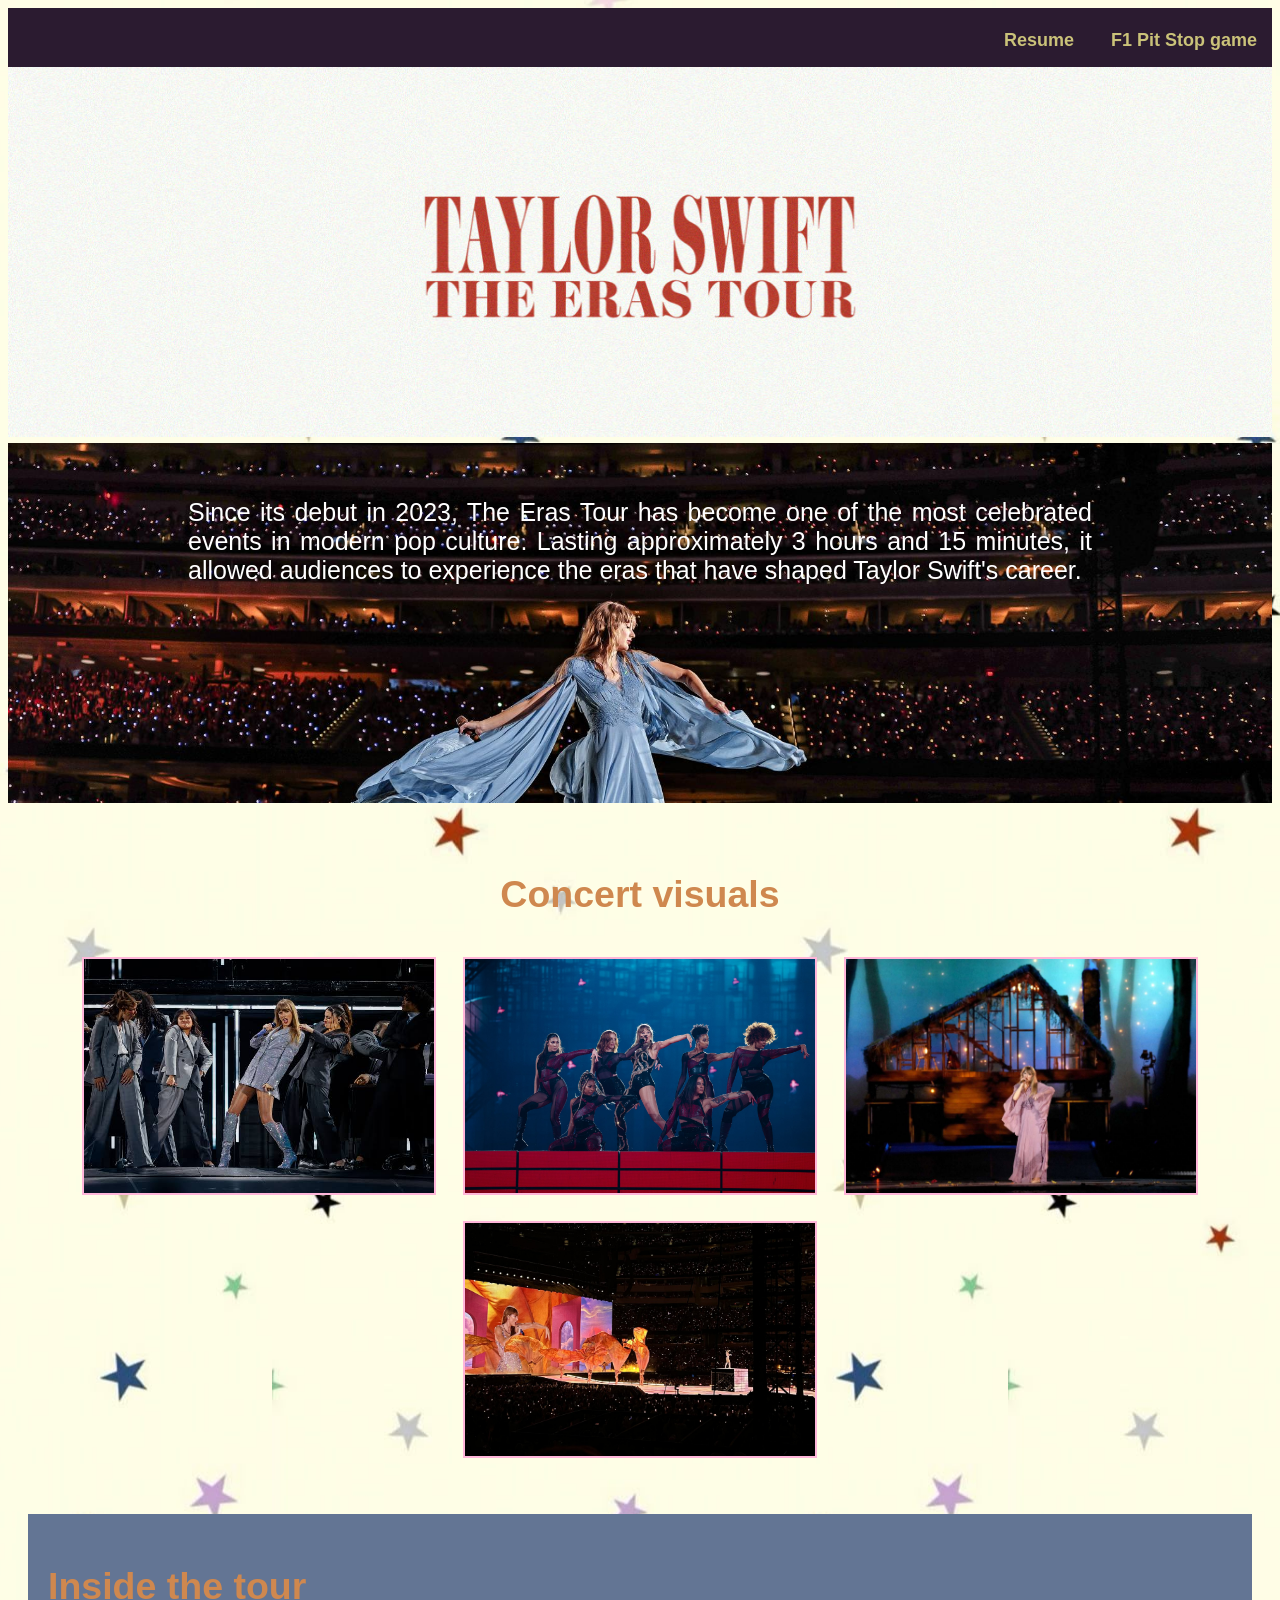
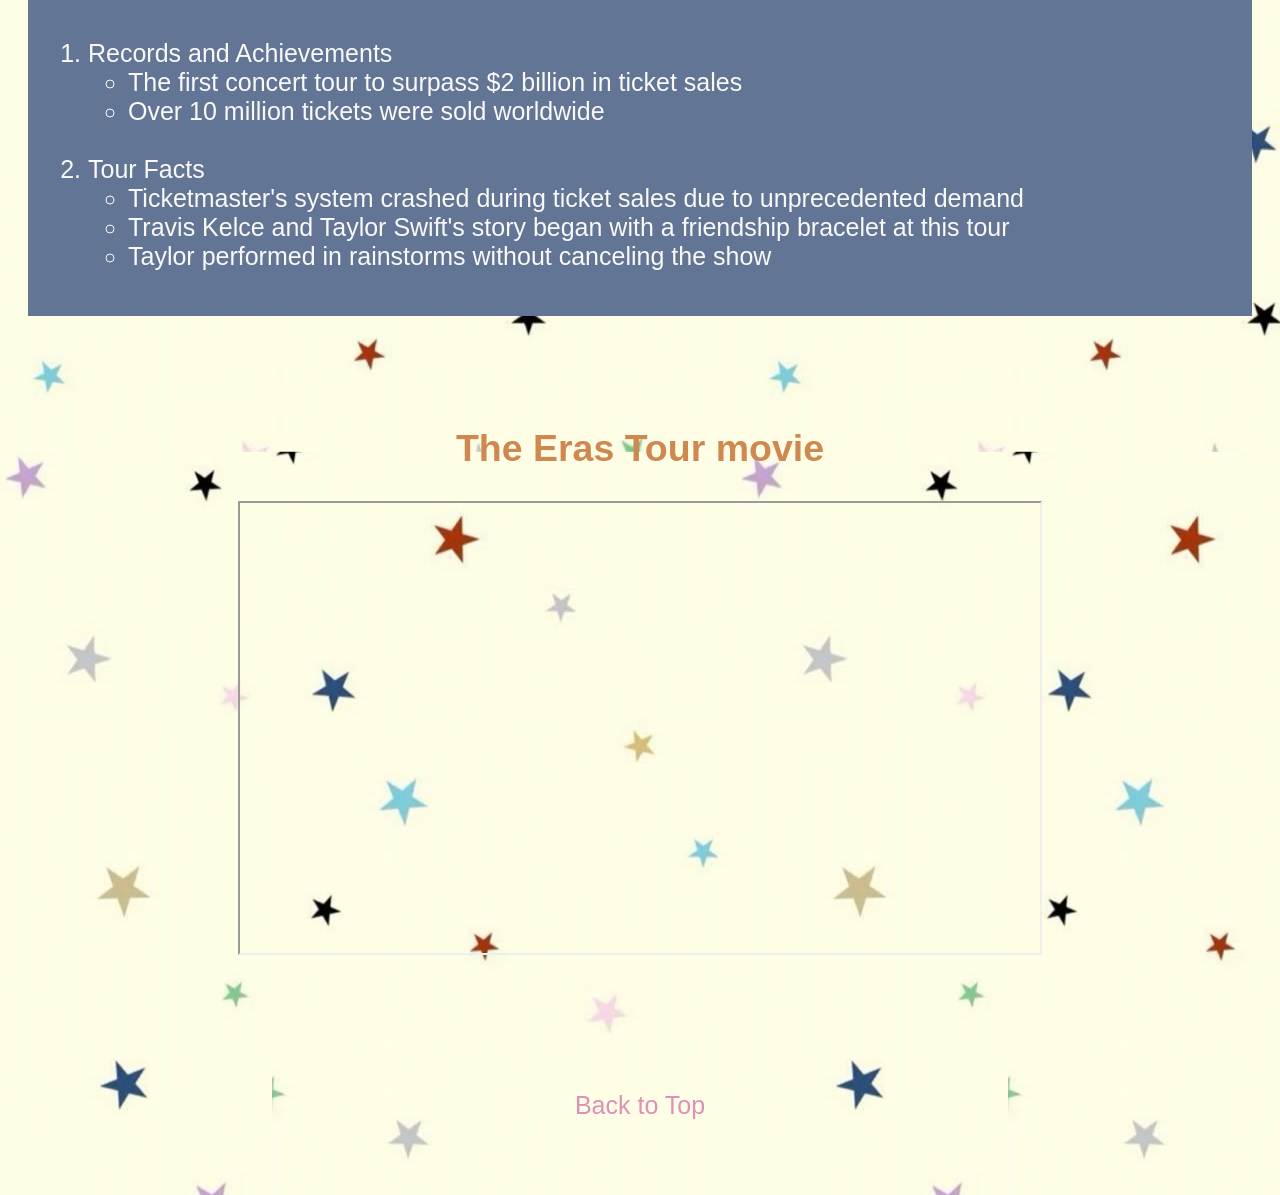
==== index.html @ 2ceeff08 "Add files via upload" ====
<!DOCTYPE html>
<html>
<head>
    <title>The Eras Tour</title>
    <link rel="stylesheet" href="css/scratch.css">
</head>

<body id="top">

    <div class="nav">
        <a href="html/resume.html">Resume</a> 
        <a href="html/app.html">F1 Pit Stop game</a>
    </div>

    <div class="header">
        <img src="assets/Title.jpg" alt="The Eras Tour">
    </div>

    <div class="concept">
        <p class="justify">
        Since its debut in 2023, The Eras Tour has become one of the most celebrated events in modern pop culture. 
        Lasting approximately 3 hours and 15 minutes, it allowed audiences to experience the eras that have shaped Taylor Swift's career.
    </p>

    </div>

    <div class="gallery">

        <h2>Concert visuals</h2>
        <img src="assets/Dancers.jpg" alt="Dancers" class="smallImg">
        <img src="assets/Rep.jpg" alt="Rep" class="smallImg">
        <img src="assets/House.jpg" alt="House" class="smallImg">
        <img src="assets/Open.jpg" alt="Vis" class="smallImg">
    </div>

   <div class="content">
    <h2>Inside the tour</h2>

    <ol>
        <li>Records and Achievements
            <ul>
                <li>The first concert tour to surpass $2 billion in ticket sales</li>
                <li>Over 10 million tickets were sold worldwide</li>
            </ul>
        </li>
        <br>
        <li>Tour Facts
            <ul>
                <li>Ticketmaster's system crashed during ticket sales due to unprecedented demand</li>
                <li>Travis Kelce and Taylor Swift's story began with a friendship bracelet at this tour</li>
                <li>Taylor performed in rainstorms without canceling the show</li>
            </ul>
        </li>
    </ol>

    </div>

    <div class="videoSection">
 <h2>The Eras Tour movie </h2>

    <iframe width="800" height="450"
    src="https://www.youtube.com/embed/5UBl0rLEl0w"
    allowfullscreen>
    </iframe>

</div>

    <div class="tableauSection" id="tableau">
    <div class="tableauBox">

        <div class='tableauPlaceholder' id='viz1781376276561' style='position: relative'>
    <noscript>
        <a href='#'>
            <img alt='Tour Overview!'
            src='https://public.tableau.com/static/images/Ta/TaylorSwift-TheErasTourDashboard/TourOverview/1_rss.png'
            style='border: none' />
        </a>
    </noscript>

    <object class='tableauViz' style='display:none;'>
        <param name='host_url' value='https%3A%2F%2Fpublic.tableau.com%2F' />
        <param name='embed_code_version' value='3' />
        <param name='site_root' value='' />
        <param name='name' value='TaylorSwift-TheErasTourDashboard/TourOverview' />
        <param name='tabs' value='no' />
        <param name='toolbar' value='yes' />
        <param name='static_image' value='https://public.tableau.com/static/images/Ta/TaylorSwift-TheErasTourDashboard/TourOverview/1.png' />
        <param name='animate_transition' value='yes' />
        <param name='display_static_image' value='yes' />
        <param name='display_spinner' value='yes' />
        <param name='display_overlay' value='yes' />
        <param name='display_count' value='yes' />
        <param name='language' value='es-ES' />
    </object>
</div>

<script type='text/javascript'>
    var divElement = document.getElementById('viz1781376276561');
    var vizElement = divElement.getElementsByTagName('object')[0];

    vizElement.style.width = '100%';
    vizElement.style.height = '1000px';

    var scriptElement = document.createElement('script');
    scriptElement.src = 'https://public.tableau.com/javascripts/api/viz_v1.js';

    vizElement.parentNode.insertBefore(scriptElement, vizElement);
</script>
        
    </div>

    <div class="footer">
        <a href="#top">Back to Top</a>
    </div>

</body>
</html>
---- css/scratch.css ----
body {
    background-image: url("../assets/Wall.jpg");
    background-position: center;
    font-family: "Merriweather Sans", sans-serif;
    color: #f9f9f9;
    font-size: 25px;
}

.nav {
    background-color: #2b1b30;
    text-align: right;
    padding: 15px;
}

.nav a {
    color: #cac279;
    text-decoration: none;
    font-weight: bold;
    margin-left: 30px;
    font-family: Geneva, sans-serif;
    font-size: 18px;
}

.header Img {
    width: 100%;
    height: 370px;
}

h2 {
    color:rgb(207, 136, 79)
}

.intro {
    color: brown;
    font-size: 24px;
}

.content {
    background-color: #637594;
    margin: 20px;
    padding: 20px;
    margin-top: 40px;
}

.gallery {
    text-align: center;
    margin-top: 70px;
}

.videoSection {
    margin: 30px;
    padding: 50px;
    text-align: center;
}
.tableauSection {
    margin: 25px;
    padding: 25px;
    text-align: center;
}

.footer {
    text-align: center;
    padding: 25px;
}

a {
    color: #de90b6;
    text-decoration: none;
}

.bold {
    font-weight: bold;
}

.justify {
    text-align: justify;
}


.smallImg {
    width: 350px;
    margin: 10px;
    border: 2px solid #ffb6d9;
}
.tableauBox {
    padding-left: 50px;
}

.concept{
    background-image: url("../assets/Move.jpg");
    background-position: center;
    background-repeat: no-repeat;
    background-size: cover;
    padding: 180px;
}
.concept h2 {
    color: white;
}
.concept p {
    color: white;
    margin-top: -125px;
}
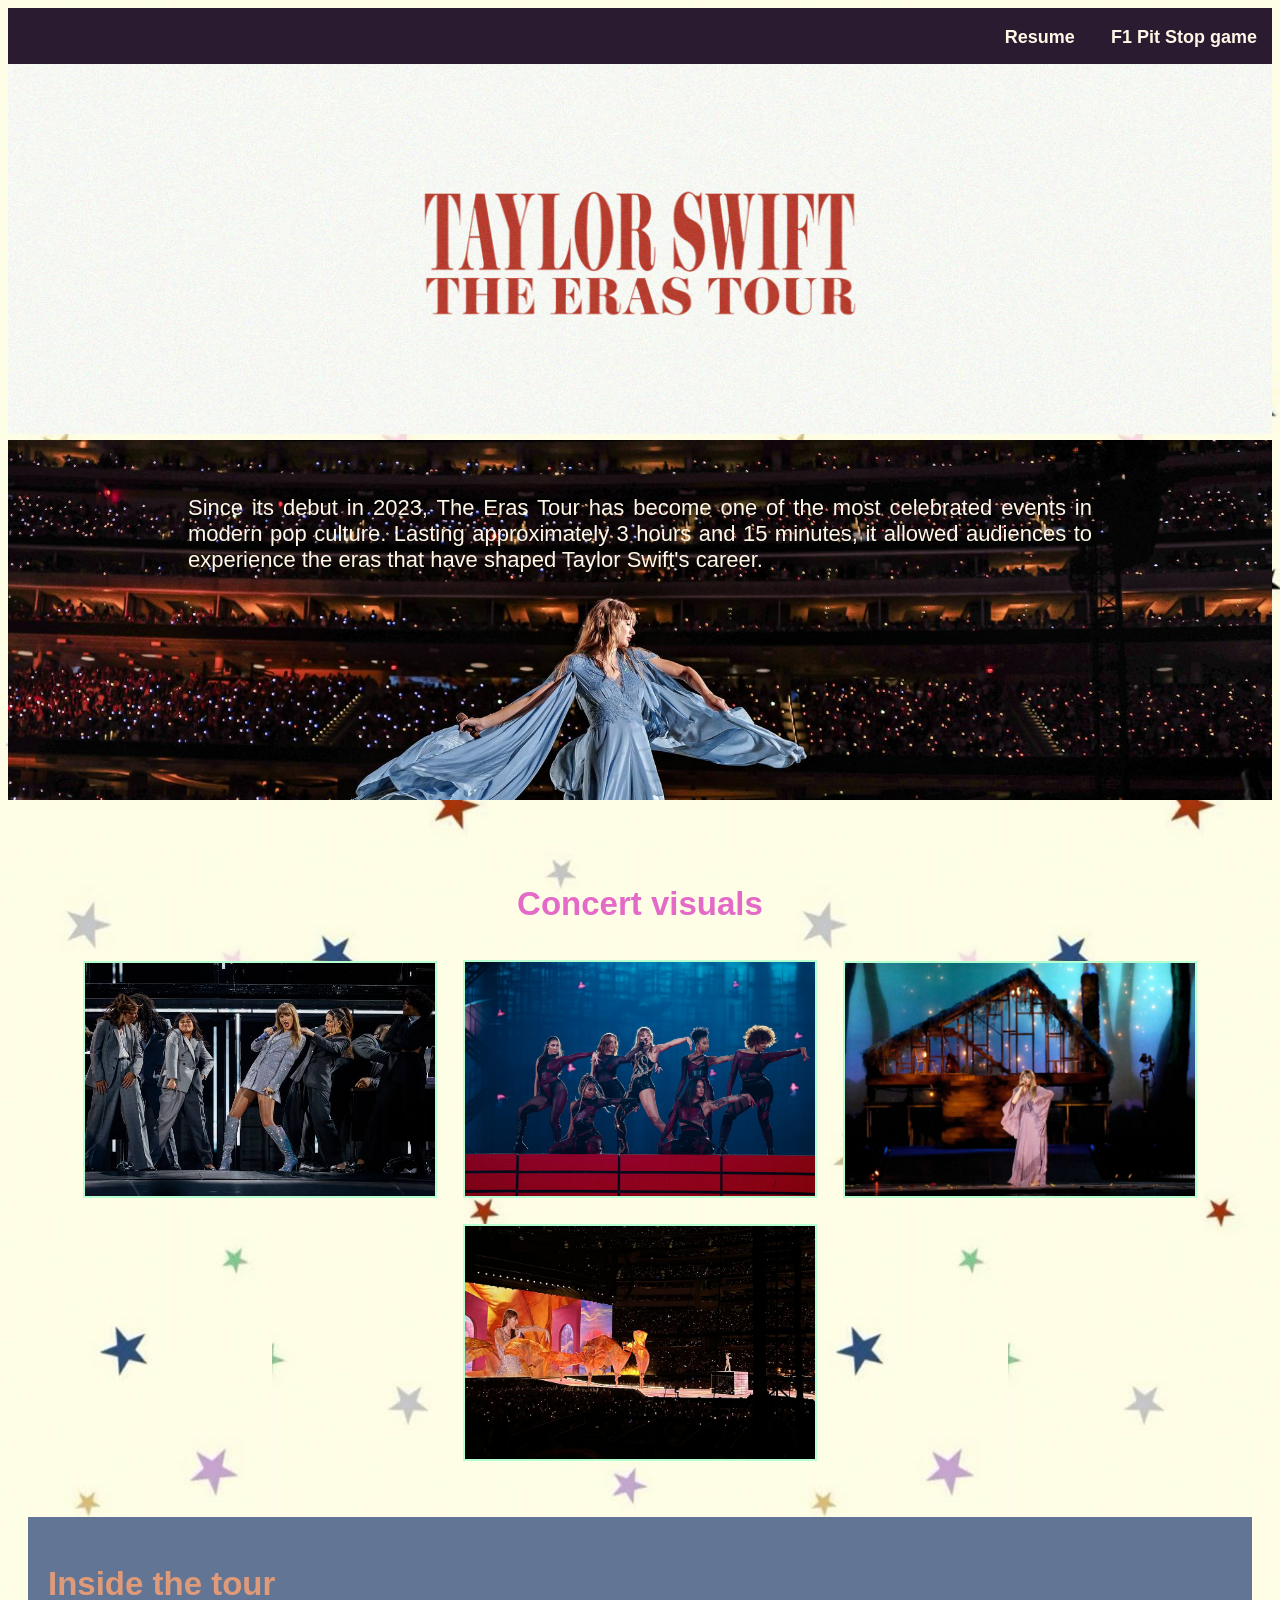
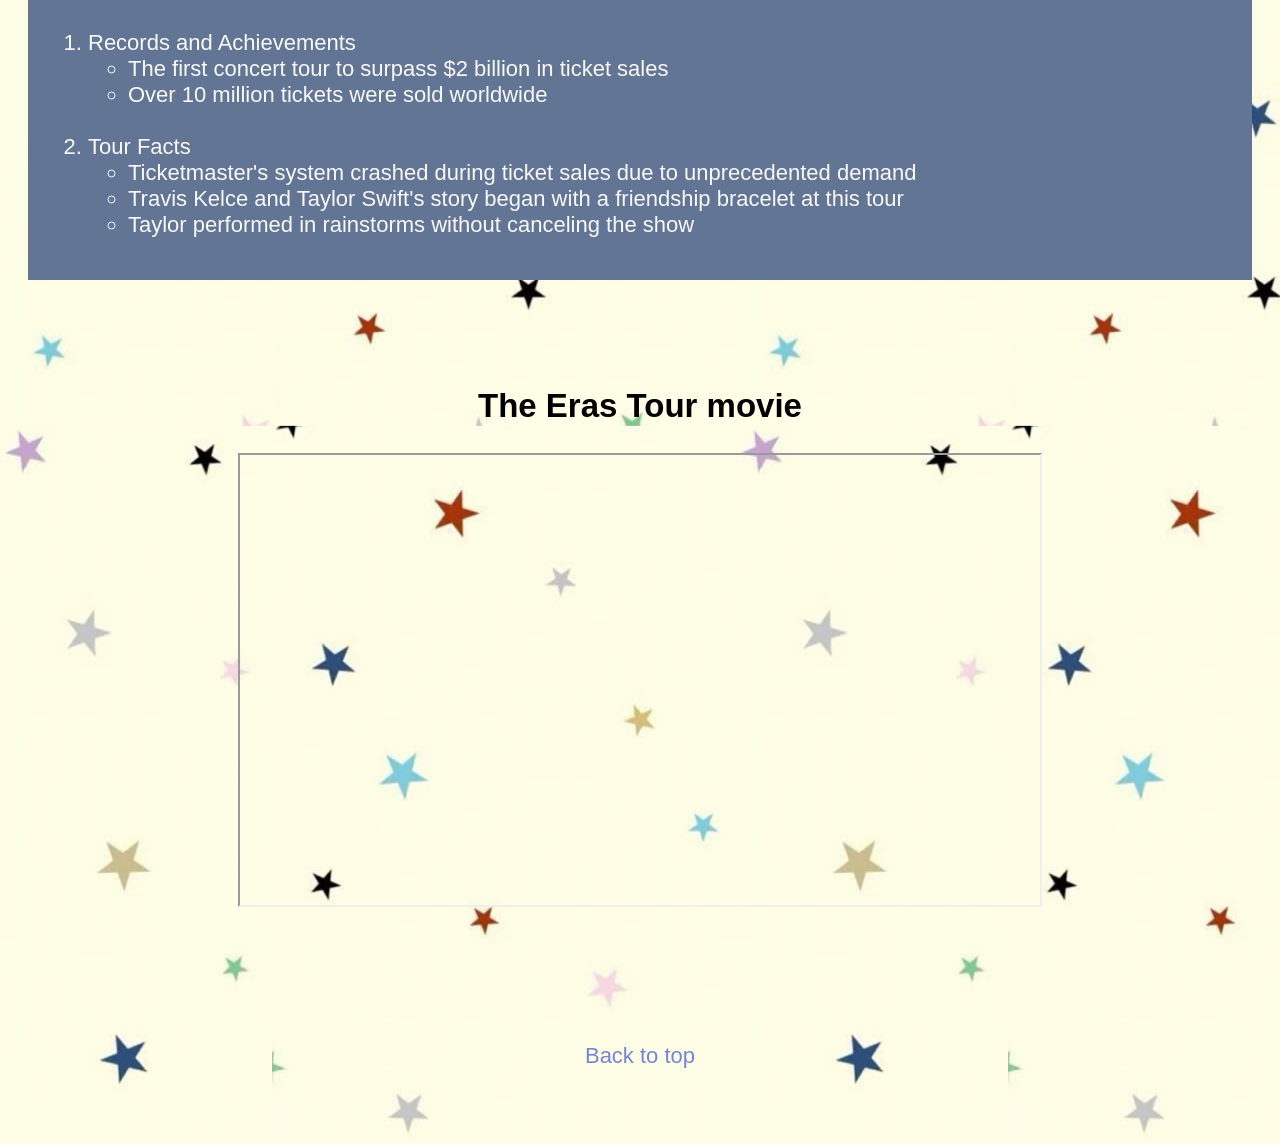
==== commit 5ae119b4: "Add files via upload" ====
--- a/index.html
+++ b/index.html
@@ -26,7 +26,7 @@
 
     <div class="gallery">
 
-        <h2>Concert visuals</h2>
+        <h2 class="visualsTitle">Concert visuals</h2>
         <img src="assets/Dancers.jpg" alt="Dancers" class="smallImg">
         <img src="assets/Rep.jpg" alt="Rep" class="smallImg">
         <img src="assets/House.jpg" alt="House" class="smallImg">
@@ -34,7 +34,7 @@
     </div>
 
    <div class="content">
-    <h2>Inside the tour</h2>
+    <h2 class="tourTitle">Inside the tour</h2>
 
     <ol>
         <li>Records and Achievements
@@ -56,7 +56,7 @@
     </div>
 
     <div class="videoSection">
- <h2>The Eras Tour movie </h2>
+ <h2 class="movieTitle">The Eras Tour movie</h2>
 
     <iframe width="800" height="450"
     src="https://www.youtube.com/embed/5UBl0rLEl0w"
@@ -110,7 +110,7 @@
     </div>
 
     <div class="footer">
-        <a href="#top">Back to Top</a>
+        <a href="#top">Back to top</a>
     </div>
 
 </body>
--- a/css/scratch.css
+++ b/css/scratch.css
@@ -3,7 +3,7 @@
     background-position: center;
     font-family: "Merriweather Sans", sans-serif;
     color: #f9f9f9;
-    font-size: 25px;
+    font-size: 22px;
 }
 
 .nav {
@@ -13,7 +13,7 @@
 }
 
 .nav a {
-    color: #cac279;
+    color: #FFF8E7;
     text-decoration: none;
     font-weight: bold;
     margin-left: 30px;
@@ -26,13 +26,16 @@
     height: 370px;
 }
 
-h2 {
-    color:rgb(207, 136, 79)
+.visualsTitle {
+    color: #e36bc7;
 }
 
-.intro {
-    color: brown;
-    font-size: 24px;
+.tourTitle {
+    color: #df9b79;
+}
+
+.movieTitle {
+    color: black;
 }
 
 .content {
@@ -44,7 +47,7 @@
 
 .gallery {
     text-align: center;
-    margin-top: 70px;
+    margin-top: 85px;
 }
 
 .videoSection {
@@ -64,7 +67,7 @@
 }
 
 a {
-    color: #de90b6;
+    color: #7585d4;
     text-decoration: none;
 }
 
@@ -80,10 +83,10 @@
 .smallImg {
     width: 350px;
     margin: 10px;
-    border: 2px solid #ffb6d9;
+    border: 2px solid #b6ffd0;
 }
 .tableauBox {
-    padding-left: 50px;
+    padding-left: 55px;
 }
 
 .concept{
@@ -93,11 +96,8 @@
     background-size: cover;
     padding: 180px;
 }
-.concept h2 {
-    color: white;
-}
 .concept p {
-    color: white;
+    color: #FFF8E7;
     margin-top: -125px;
 }
 
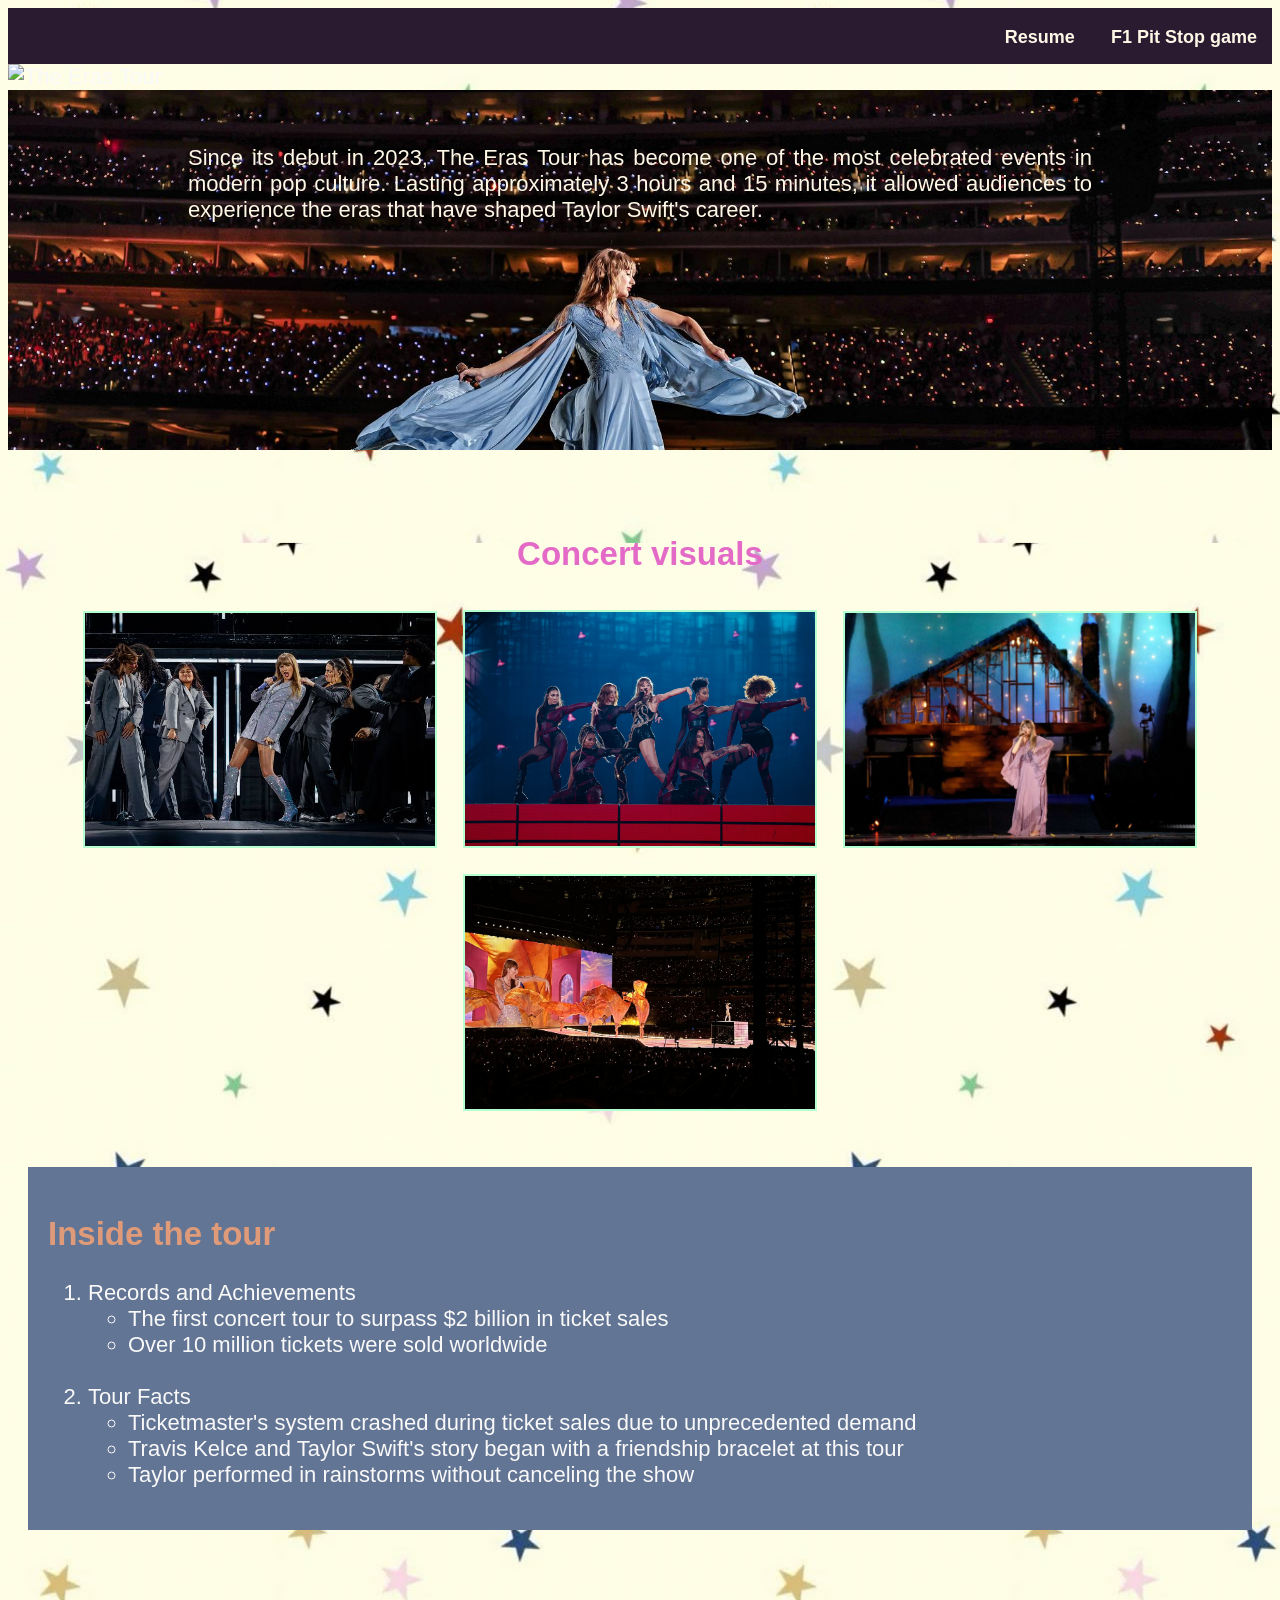
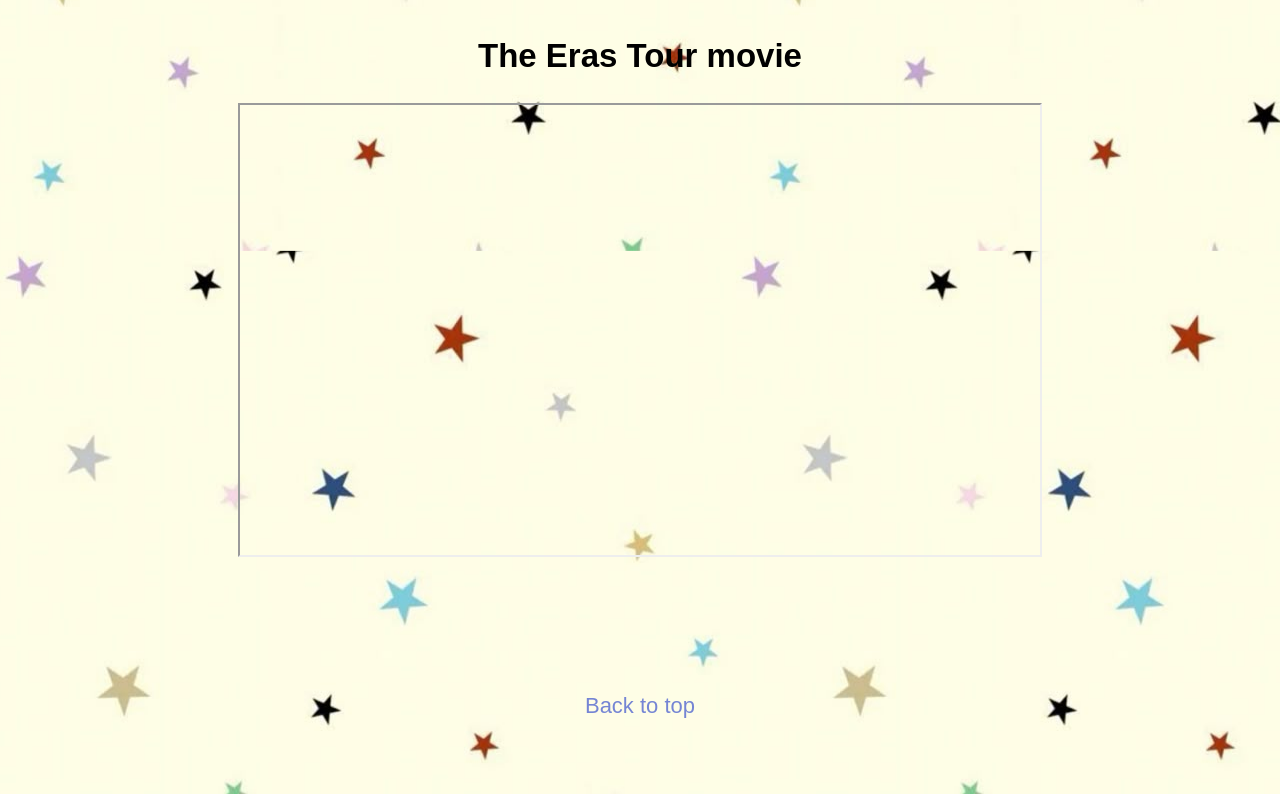
==== commit fdd2c4c2: "Add files via upload" ====
--- a/index.html
+++ b/index.html
@@ -13,7 +13,7 @@
     </div>
 
     <div class="header">
-        <img src="assets/Title.jpg" alt="The Eras Tour">
+        <img src="assets/T.jpg" alt="The Eras Tour">
     </div>
 
     <div class="concept">
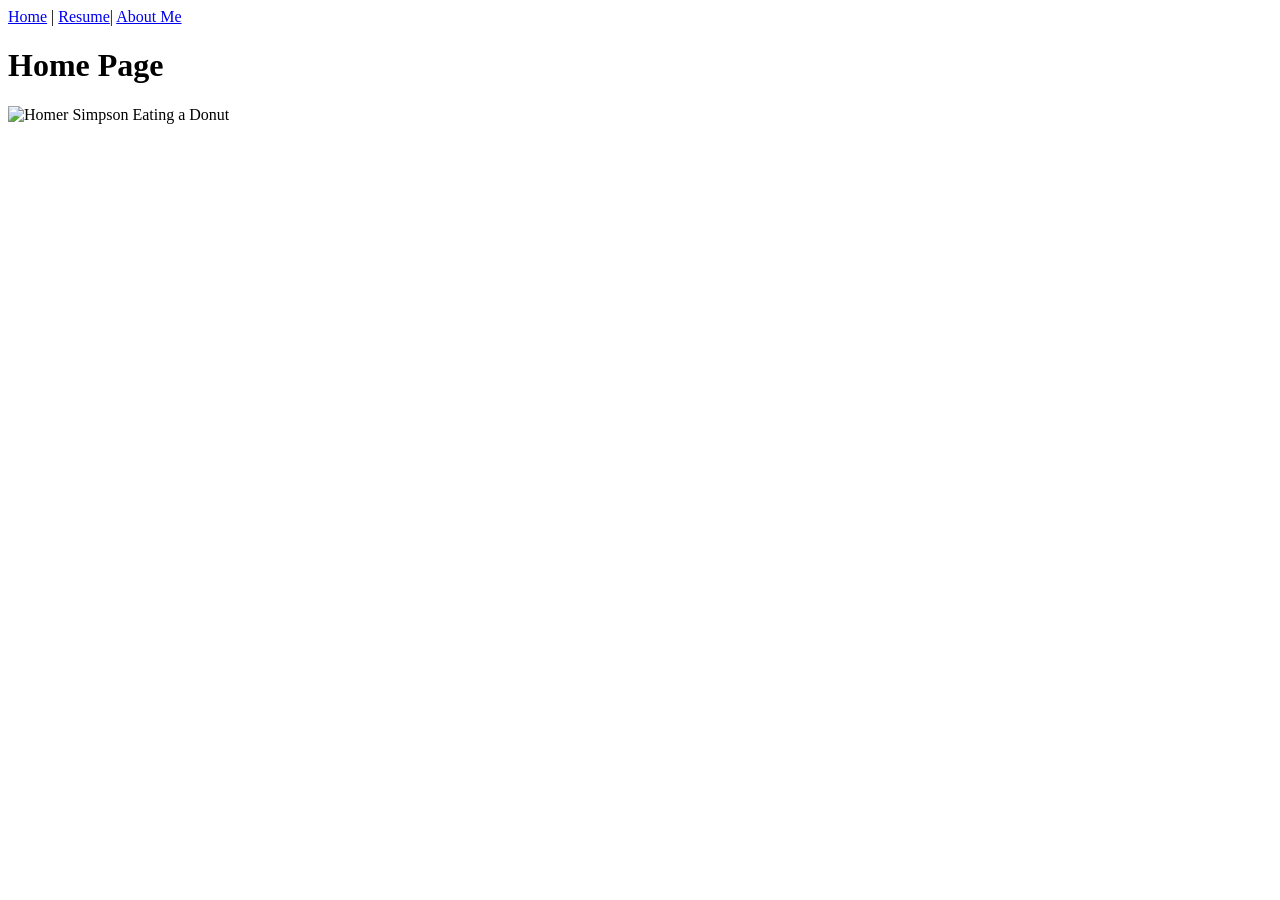
==== commit c1b7f26f: "Add files via upload" ====
--- a/index.html
+++ b/index.html
@@ -1,117 +1,19 @@
 <!DOCTYPE html>
-<html>
+<html lang="en">
 <head>
-    <title>The Eras Tour</title>
-    <link rel="stylesheet" href="css/scratch.css">
+    <meta charset="UTF-8">
+    <meta http-equiv="X-UA-Compatible" content="IE=edge">
+    <meta name="viewport" content="width=device-width, initial-scale=1.0">
+    <title>Homer Simpon's Home Page</title>
+    <link rel="stylesheet" href="styles/styles.css">
 </head>
+<body class="homebg">
+   <a href="#">Home</a> |
+<a href="html/Resume.html">Resume</a>|
+<a href="html/aboutme.html">About Me</a>
 
-<body id="top">
+<h1>Home Page</h1>
 
-    <div class="nav">
-        <a href="html/resume.html">Resume</a> 
-        <a href="html/app.html">F1 Pit Stop game</a>
-    </div>
-
-    <div class="header">
-        <img src="assets/T.jpg" alt="The Eras Tour">
-    </div>
-
-    <div class="concept">
-        <p class="justify">
-        Since its debut in 2023, The Eras Tour has become one of the most celebrated events in modern pop culture. 
-        Lasting approximately 3 hours and 15 minutes, it allowed audiences to experience the eras that have shaped Taylor Swift's career.
-    </p>
-
-    </div>
-
-    <div class="gallery">
-
-        <h2 class="visualsTitle">Concert visuals</h2>
-        <img src="assets/Dancers.jpg" alt="Dancers" class="smallImg">
-        <img src="assets/Rep.jpg" alt="Rep" class="smallImg">
-        <img src="assets/House.jpg" alt="House" class="smallImg">
-        <img src="assets/Open.jpg" alt="Vis" class="smallImg">
-    </div>
-
-   <div class="content">
-    <h2 class="tourTitle">Inside the tour</h2>
-
-    <ol>
-        <li>Records and Achievements
-            <ul>
-                <li>The first concert tour to surpass $2 billion in ticket sales</li>
-                <li>Over 10 million tickets were sold worldwide</li>
-            </ul>
-        </li>
-        <br>
-        <li>Tour Facts
-            <ul>
-                <li>Ticketmaster's system crashed during ticket sales due to unprecedented demand</li>
-                <li>Travis Kelce and Taylor Swift's story began with a friendship bracelet at this tour</li>
-                <li>Taylor performed in rainstorms without canceling the show</li>
-            </ul>
-        </li>
-    </ol>
-
-    </div>
-
-    <div class="videoSection">
- <h2 class="movieTitle">The Eras Tour movie</h2>
-
-    <iframe width="800" height="450"
-    src="https://www.youtube.com/embed/5UBl0rLEl0w"
-    allowfullscreen>
-    </iframe>
-
-</div>
-
-    <div class="tableauSection" id="tableau">
-    <div class="tableauBox">
-
-        <div class='tableauPlaceholder' id='viz1781376276561' style='position: relative'>
-    <noscript>
-        <a href='#'>
-            <img alt='Tour Overview!'
-            src='https://public.tableau.com/static/images/Ta/TaylorSwift-TheErasTourDashboard/TourOverview/1_rss.png'
-            style='border: none' />
-        </a>
-    </noscript>
-
-    <object class='tableauViz' style='display:none;'>
-        <param name='host_url' value='https%3A%2F%2Fpublic.tableau.com%2F' />
-        <param name='embed_code_version' value='3' />
-        <param name='site_root' value='' />
-        <param name='name' value='TaylorSwift-TheErasTourDashboard/TourOverview' />
-        <param name='tabs' value='no' />
-        <param name='toolbar' value='yes' />
-        <param name='static_image' value='https://public.tableau.com/static/images/Ta/TaylorSwift-TheErasTourDashboard/TourOverview/1.png' />
-        <param name='animate_transition' value='yes' />
-        <param name='display_static_image' value='yes' />
-        <param name='display_spinner' value='yes' />
-        <param name='display_overlay' value='yes' />
-        <param name='display_count' value='yes' />
-        <param name='language' value='es-ES' />
-    </object>
-</div>
-
-<script type='text/javascript'>
-    var divElement = document.getElementById('viz1781376276561');
-    var vizElement = divElement.getElementsByTagName('object')[0];
-
-    vizElement.style.width = '100%';
-    vizElement.style.height = '1000px';
-
-    var scriptElement = document.createElement('script');
-    scriptElement.src = 'https://public.tableau.com/javascripts/api/viz_v1.js';
-
-    vizElement.parentNode.insertBefore(scriptElement, vizElement);
-</script>
-        
-    </div>
-
-    <div class="footer">
-        <a href="#top">Back to top</a>
-    </div>
-
+<img src="images/Homer_Simpson_with_donut.png" alt="Homer Simpson Eating a Donut">
 </body>
 </html>
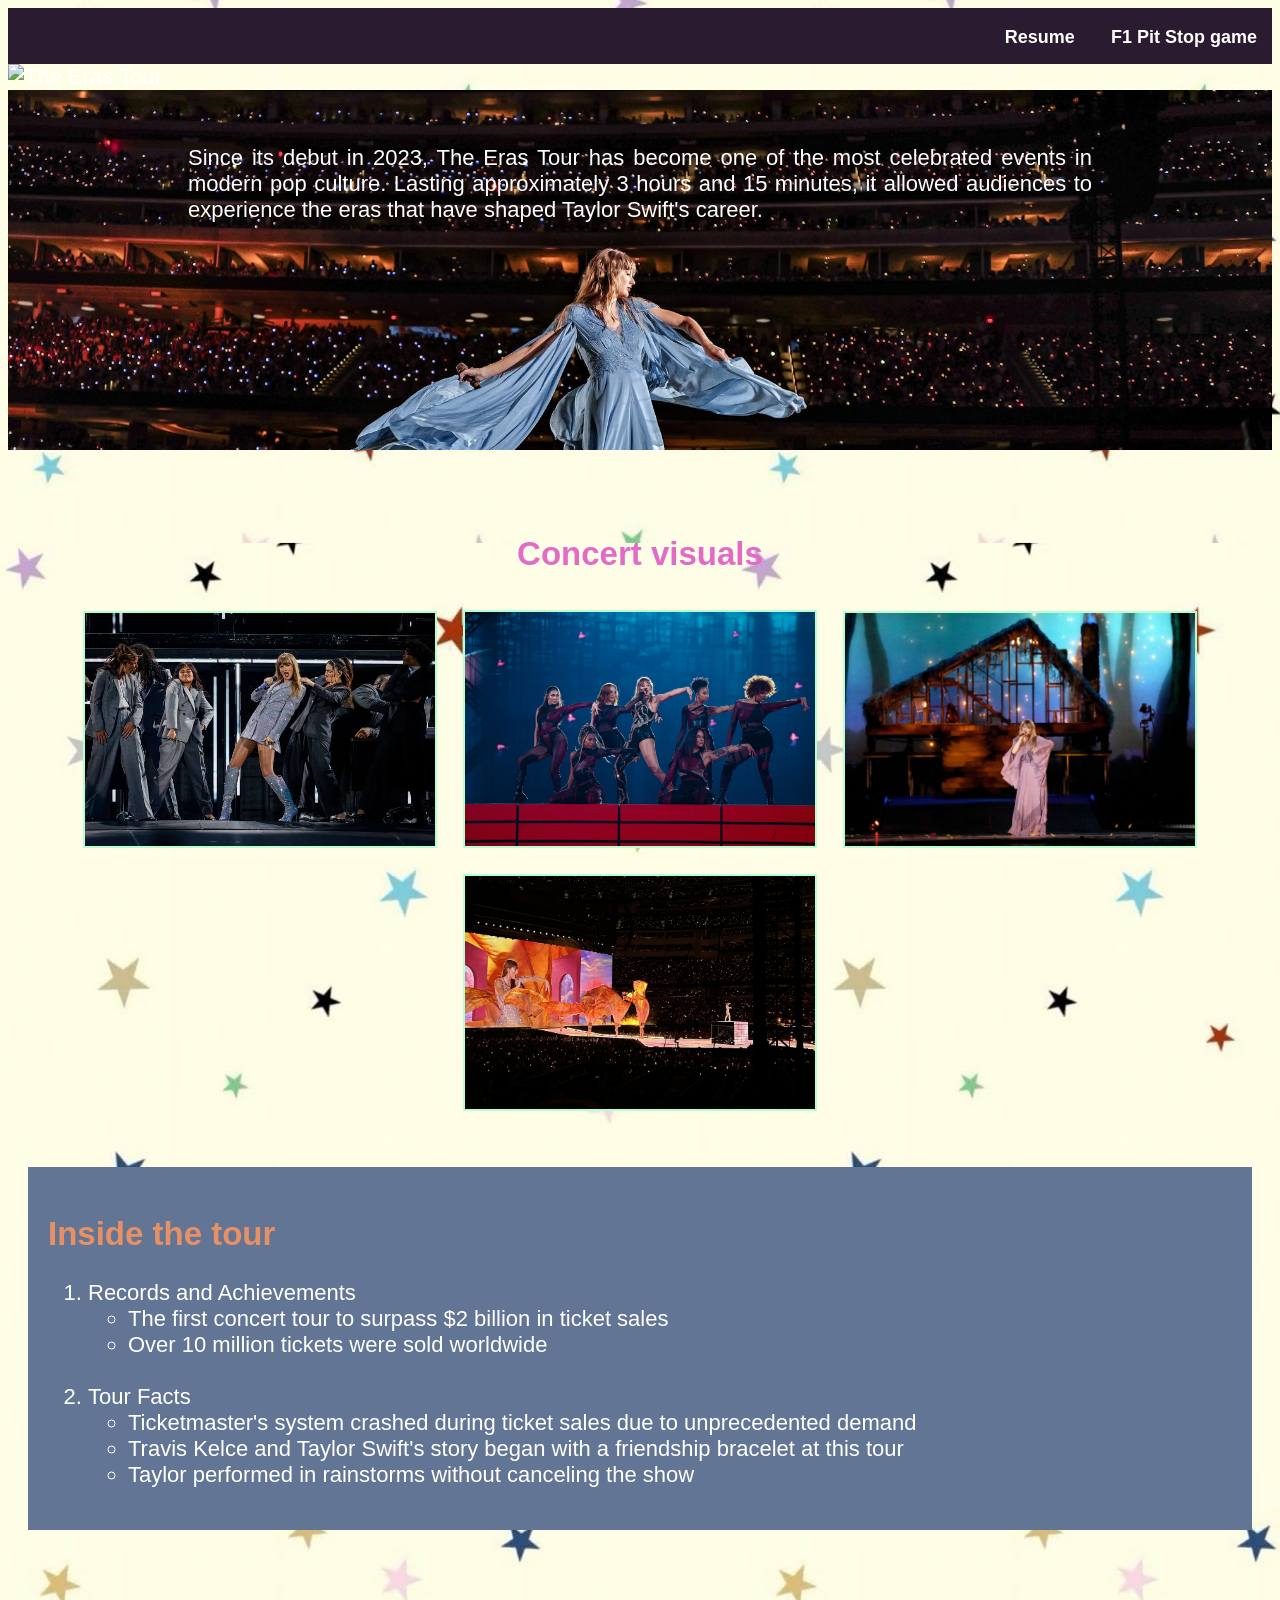
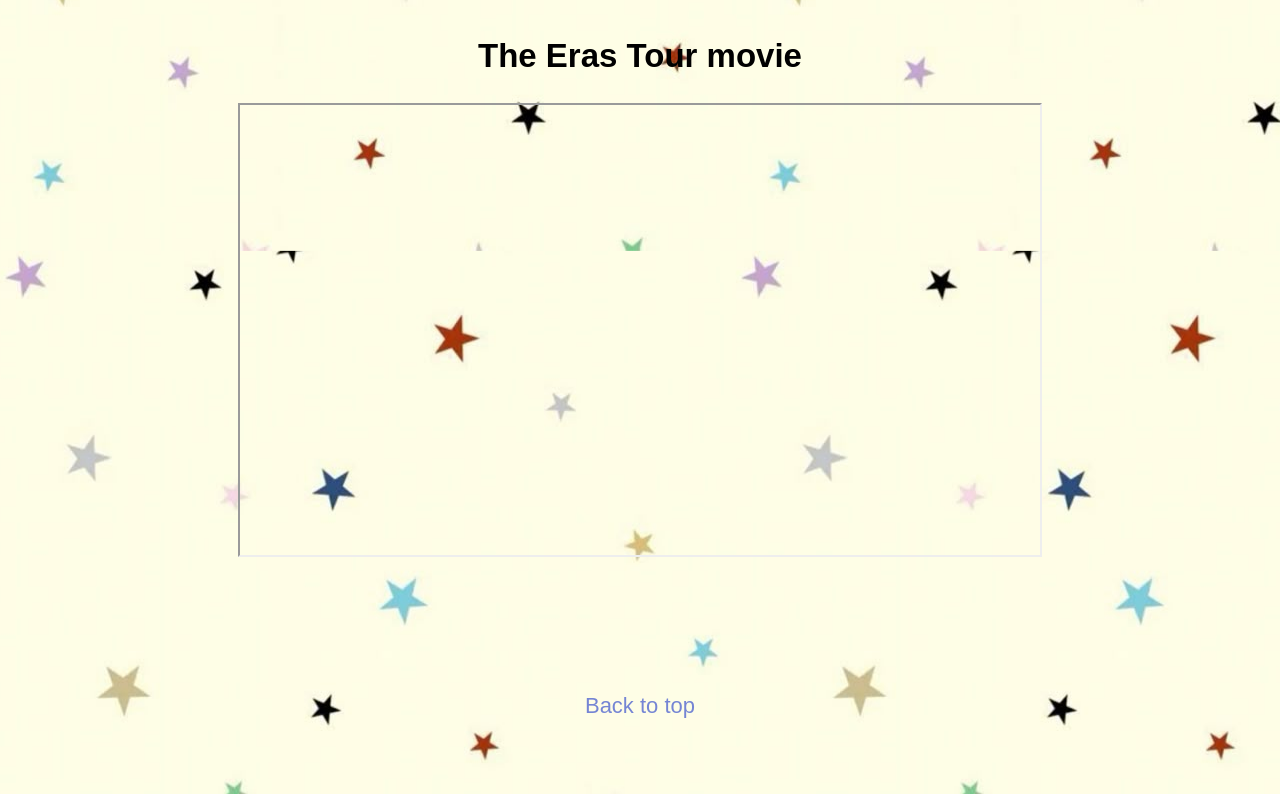
==== commit ecedce1d: "Add files via upload" ====
--- a/index.html
+++ b/index.html
@@ -1,19 +1,117 @@
 <!DOCTYPE html>
-<html lang="en">
+<html>
 <head>
-    <meta charset="UTF-8">
-    <meta http-equiv="X-UA-Compatible" content="IE=edge">
-    <meta name="viewport" content="width=device-width, initial-scale=1.0">
-    <title>Homer Simpon's Home Page</title>
-    <link rel="stylesheet" href="styles/styles.css">
+    <title>The Eras Tour</title>
+    <link rel="stylesheet" href="css/scratch.css">
 </head>
-<body class="homebg">
-   <a href="#">Home</a> |
-<a href="html/Resume.html">Resume</a>|
-<a href="html/aboutme.html">About Me</a>
 
-<h1>Home Page</h1>
+<body id="top">
 
-<img src="images/Homer_Simpson_with_donut.png" alt="Homer Simpson Eating a Donut">
+    <div class="nav">
+        <a href="html/resume.html">Resume</a> 
+        <a href="html/app.html">F1 Pit Stop game</a>
+    </div>
+
+    <div class="header">
+        <img src="assets/T.jpg" alt="The Eras Tour">
+    </div>
+
+    <div class="concept">
+        <p class="justify">
+        Since its debut in 2023, The Eras Tour has become one of the most celebrated events in modern pop culture. 
+        Lasting approximately 3 hours and 15 minutes, it allowed audiences to experience the eras that have shaped Taylor Swift's career.
+    </p>
+
+    </div>
+
+    <div class="gallery">
+
+        <h2 class="visualsTitle">Concert visuals</h2>
+        <img src="assets/Dancers.jpg" alt="Dancers" class="smallImg">
+        <img src="assets/Rep.jpg" alt="Rep" class="smallImg">
+        <img src="assets/House.jpg" alt="House" class="smallImg">
+        <img src="assets/Open.jpg" alt="Vis" class="smallImg">
+    </div>
+
+   <div class="content">
+    <h2 class="tourTitle">Inside the tour</h2>
+
+    <ol>
+        <li>Records and Achievements
+            <ul>
+                <li>The first concert tour to surpass $2 billion in ticket sales</li>
+                <li>Over 10 million tickets were sold worldwide</li>
+            </ul>
+        </li>
+        <br>
+        <li>Tour Facts
+            <ul>
+                <li>Ticketmaster's system crashed during ticket sales due to unprecedented demand</li>
+                <li>Travis Kelce and Taylor Swift's story began with a friendship bracelet at this tour</li>
+                <li>Taylor performed in rainstorms without canceling the show</li>
+            </ul>
+        </li>
+    </ol>
+
+    </div>
+
+    <div class="videoSection">
+ <h2 class="movieTitle">The Eras Tour movie</h2>
+
+    <iframe width="800" height="450"
+    src="https://www.youtube.com/embed/5UBl0rLEl0w"
+    allowfullscreen>
+    </iframe>
+
+</div>
+
+    <div class="tableauSection" id="tableau">
+    <div class="tableauBox">
+
+        <div class='tableauPlaceholder' id='viz1781376276561' style='position: relative'>
+    <noscript>
+        <a href='#'>
+            <img alt='Tour Overview!'
+            src='https://public.tableau.com/static/images/Ta/TaylorSwift-TheErasTourDashboard/TourOverview/1_rss.png'
+            style='border: none' />
+        </a>
+    </noscript>
+
+    <object class='tableauViz' style='display:none;'>
+        <param name='host_url' value='https%3A%2F%2Fpublic.tableau.com%2F' />
+        <param name='embed_code_version' value='3' />
+        <param name='site_root' value='' />
+        <param name='name' value='TaylorSwift-TheErasTourDashboard/TourOverview' />
+        <param name='tabs' value='no' />
+        <param name='toolbar' value='yes' />
+        <param name='static_image' value='https://public.tableau.com/static/images/Ta/TaylorSwift-TheErasTourDashboard/TourOverview/1.png' />
+        <param name='animate_transition' value='yes' />
+        <param name='display_static_image' value='yes' />
+        <param name='display_spinner' value='yes' />
+        <param name='display_overlay' value='yes' />
+        <param name='display_count' value='yes' />
+        <param name='language' value='es-ES' />
+    </object>
+</div>
+
+<script type='text/javascript'>
+    var divElement = document.getElementById('viz1781376276561');
+    var vizElement = divElement.getElementsByTagName('object')[0];
+
+    vizElement.style.width = '100%';
+    vizElement.style.height = '1000px';
+
+    var scriptElement = document.createElement('script');
+    scriptElement.src = 'https://public.tableau.com/javascripts/api/viz_v1.js';
+
+    vizElement.parentNode.insertBefore(scriptElement, vizElement);
+</script>
+        
+    </div>
+
+    <div class="footer">
+        <a href="#top">Back to top</a>
+    </div>
+
 </body>
 </html>
--- a/css/scratch.css
+++ b/css/scratch.css
@@ -0,0 +1,103 @@
+body {
+    background-image: url("../assets/Wall.jpg");
+    background-position: center;
+    font-family: "Merriweather Sans", sans-serif;
+    color: white;
+    font-size: 22px;
+}
+
+.nav {
+    background-color: #2b1b30;
+    text-align: right;
+    padding: 15px;
+}
+
+.nav a {
+    color: white;
+    text-decoration: none;
+    font-weight: bold;
+    margin-left: 30px;
+    font-family: Geneva, sans-serif;
+    font-size: 18px;
+}
+
+.header Img {
+    width: 100%;
+    height: 370px;
+}
+
+.visualsTitle {
+    color: #e36bc7;
+}
+
+.tourTitle {
+    color: #e79064;
+}
+
+.movieTitle {
+    color: black;
+}
+
+.content {
+    background-color: #637594;
+    margin: 20px;
+    padding: 20px;
+    margin-top: 40px;
+}
+
+.gallery {
+    text-align: center;
+    margin-top: 85px;
+}
+
+.videoSection {
+    margin: 30px;
+    padding: 50px;
+    text-align: center;
+}
+.tableauSection {
+    margin: 25px;
+    padding: 25px;
+    text-align: center;
+}
+
+.footer {
+    text-align: center;
+    padding: 25px;
+}
+
+a {
+    color: #7585d4;
+    text-decoration: none;
+}
+
+.bold {
+    font-weight: bold;
+}
+
+.justify {
+    text-align: justify;
+}
+
+.smallImg {
+    width: 350px;
+    margin: 10px;
+    border: 2px solid #b6ffd0;
+}
+.tableauBox {
+    padding-left: 55px;
+}
+
+.concept{
+    background-image: url("../assets/Move.jpg");
+    background-position: center;
+    background-repeat: no-repeat;
+    background-size: cover;
+    padding: 180px;
+}
+.concept p {
+    color: white;
+    margin-top: -125px;
+}
+
+
